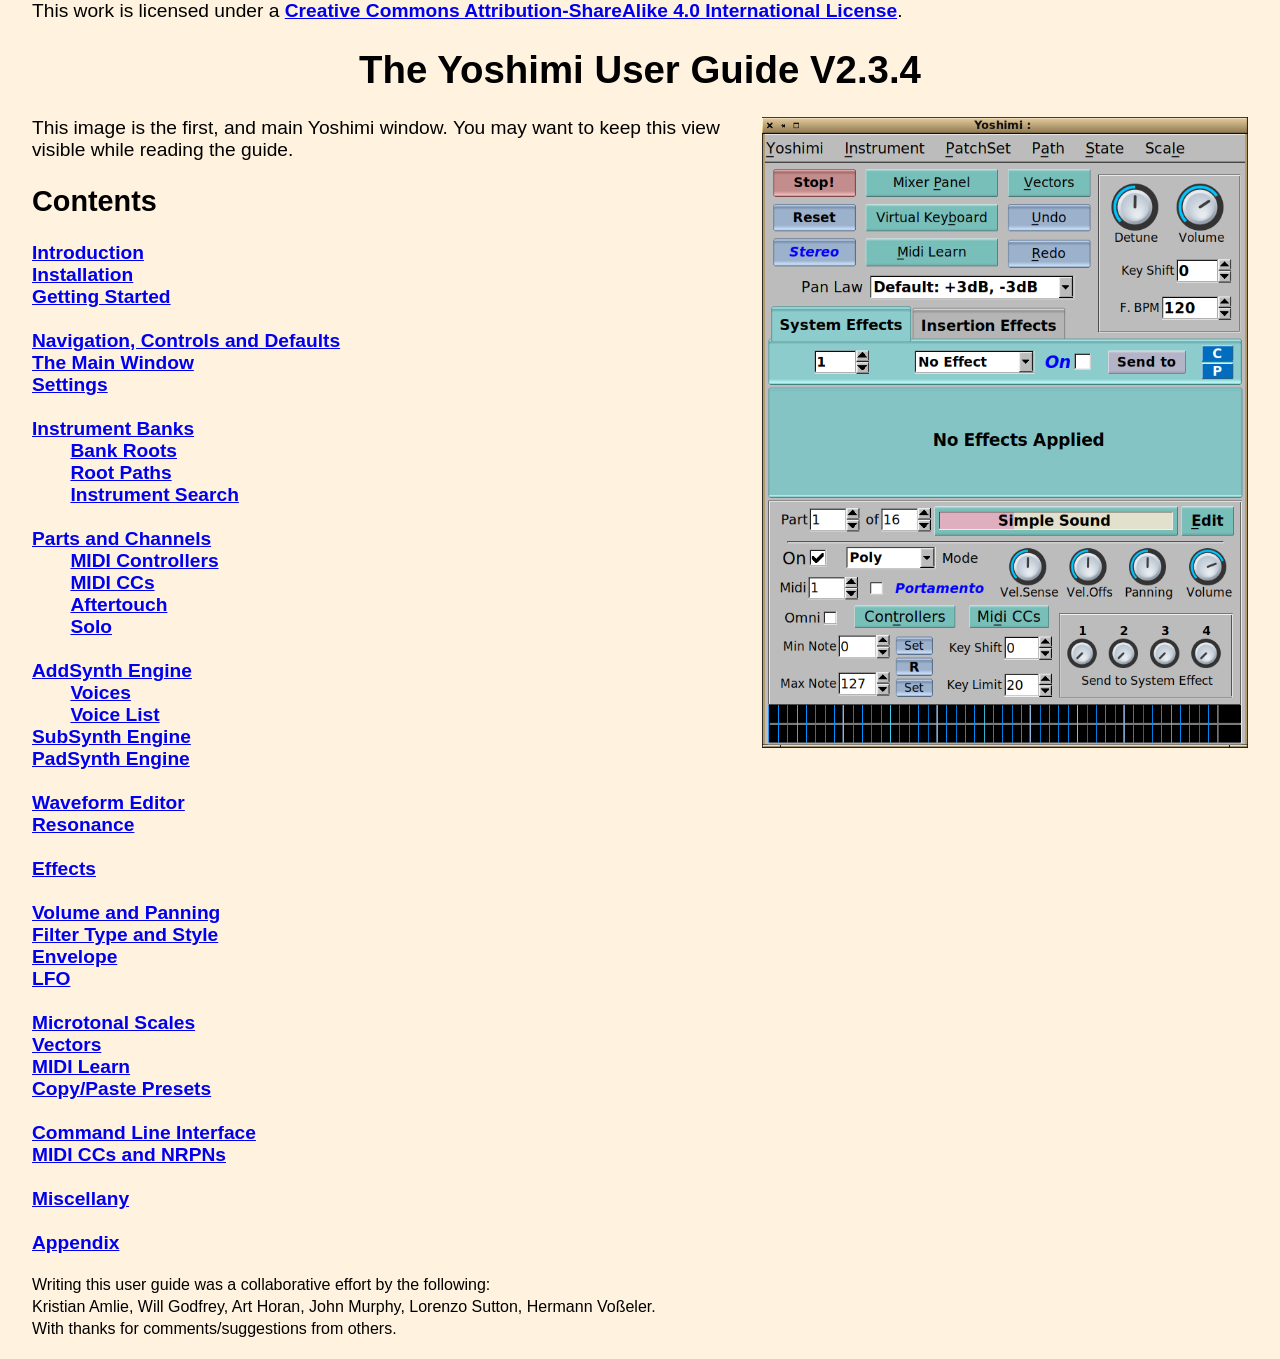
==== src/assets/docs/user-guide/index.html @ e6a0bc2c "Rework website and add dark mode" ====
<!DOCTYPE html>
<html>
  <head>
    <meta http-equiv="content-type" content="text/html; charset=UTF-8">
    <title>Yoshimi User Manual</title>
    <link rel="stylesheet" type="text/css" href="files/style.css">
    <!--<a rel="license" href="http://creativecommons.org/licenses/by-sa/4.0/"><img alt="Creative Commons License" style="border-width:0" src="https://i.creativecommons.org/l/by-sa/4.0/88x31.png" /></a> -->
    This work is licensed under a <a rel="license" href="http://creativecommons.org/licenses/by-sa/4.0/">Creative Commons Attribution-ShareAlike 4.0 International License</a>.
  </head>
  <body>
  <!-- The next line must not be changed in any way. It is edited at build time -->
    <h1 style="text-align: center;">The Yoshimi User Guide V2.3.4<!--xxxxx--></h1>


    <img src="images/main.png" alt="Contents Window" class="image">
    <p>
    This image is the first, and main Yoshimi window. You may want to keep this view visible while reading the guide.
    </p>
    <h2>Contents</h2>
    <a href="introduction/introduction.html">Introduction</a> <br>
    <a href="install/install.html">Installation</a> <br>
    <a href="starting/starting.html">Getting Started</a>
    <br>
    <br>
    <a href="navigation/navigation.html">Navigation, Controls and Defaults</a>
    <br>
    <a href="main.html">The Main Window</a>
    <br>
    <a href="config/config.html">Settings</a>
    <br><br>
    <a href="bank/bank.html">Instrument Banks</a>
    <div class="tab">
    <a href="bank/bank.html#root">Bank Roots</a>
    <br>
    <a href="bank/bank.html#path">Root Paths</a>
    <br>
    <a href="bank/search.html">Instrument Search</a>
    </div>
    <br>
    <a href="part/part.html">Parts and Channels</a>
    <div class="tab">
    <a href="part/controllers.html">MIDI Controllers</a>
    <br>
    <a href="part/controllers.html#midiccs">MIDI CCs</a>
    <br>
    <a href="part/part.html#aftertouch">Aftertouch</a>
    <br>
    <a href="part/solo.html">Solo</a>
    </div>
    <br>
    <a href="add/add.html">AddSynth Engine</a>
    <div class="tab">
    <a href="add/voice.html">Voices</a>
    <br>
    <a href="add/voicelist.html">Voice List</a>
    </div>
    <a href="sub/sub.html">SubSynth Engine</a>
    <br>
    <a href="pad/pad.html">PadSynth Engine</a>
    <br><br>
    <a href="wave/wave.html">Waveform Editor</a>
    <br>
    <a href="resonance/resonance.html">Resonance</a>
    <br><br>
    <a href="effects/effects.html">Effects</a>
    <br><br>
    <a href="volume/volume.html">Volume and Panning</a>
    <br>
    <a href="filter/filter.html">Filter Type and Style</a>
    <br>
    <a href="envelope/envelope.html">Envelope</a>
    <br>
    <a href="lfo/lfo.html">LFO</a>
    <br><br>
    <a href="scale/scale.html">Microtonal Scales</a>
    <br>
    <a href="vector/vector.html">Vectors</a>
    <br>
    <a href="mlearn/mlearn.html">MIDI Learn</a>
    <br>
    <a href="preset/preset.html">Copy/Paste Presets</a>
    <br><br>
    <a href="yoshimi_cli.html">Command Line Interface</a>
    <br>
    <a href="cc_nrpn.html">MIDI CCs and NRPNs</a>
    <br><br>
    <a href="miscellany.html">Miscellany</a>
    <br><br>
    <a href="appendix.html">Appendix</a>
    <p>
    <small>Writing this user guide was a collaborative effort by the following:
    <br>
    Kristian&nbsp;Amlie, Will&nbsp;Godfrey, Art&nbsp;Horan, John&nbsp;Murphy, Lorenzo&nbsp;Sutton, Hermann&nbsp;Voßeler.
    <br>
    With thanks for comments/suggestions from others.</small>
    </p>
  </body>
</html>
---- src/assets/docs/user-guide/files/style.css ----
body {
    background-color: #fff3df;
    min-width: 476px;
    width: 95%;
    margin: auto;
    #margin-top: 0.5em;
    font-family: Arial, Helvetica;
    font-size: 1.2em;
}

a:link {
    font-weight: bold;
}

.wideline {
    width: 100%;
}

.navbar {
    position: sticky;
    #margin-top: 0.5em;
    background-color: #fff3df;
    top: 0;
}

.tab {
    margin-left: 2em;
}

.up {
    float: right;
}

.warn {
    color: #ff0000;
    font-weight: bold;
}

.image {
    float: right;
    width: 40%;
    padding-left: 15px;
}

.code {
    margin-left: 2em;
    font-family: courier;
    font-size: 0.9em;
    white-space:pre-wrap;
}

.right-half {
    float: right;
    width: 49.5%;
    padding-left: 15px;
}
.double {
    width: 49.5%;
}

.triple {
    width: 32%;
}

.small {
    float: right;
    width: 20%;
    padding-left: 15px;
}

.tiny {
    float: right;
    width: 12%;
    padding-left: 15px;
}

@media (max-width: 644px) {
  .image {
    float: left;
    width: 98%;
    padding-left: 5px;
  }
  .right-half {
    width: 98%;
    padding-right: 5px;
  }
  .double {
      width: 98%;
      padding-left: 5px;
      padding-right: 5px;
  }
  .triple {
      width: 98%;
  }
  .small {
    width: 50%;
    padding-top: 10px;
  }
  .tiny {
    width: 20%;
  }
}
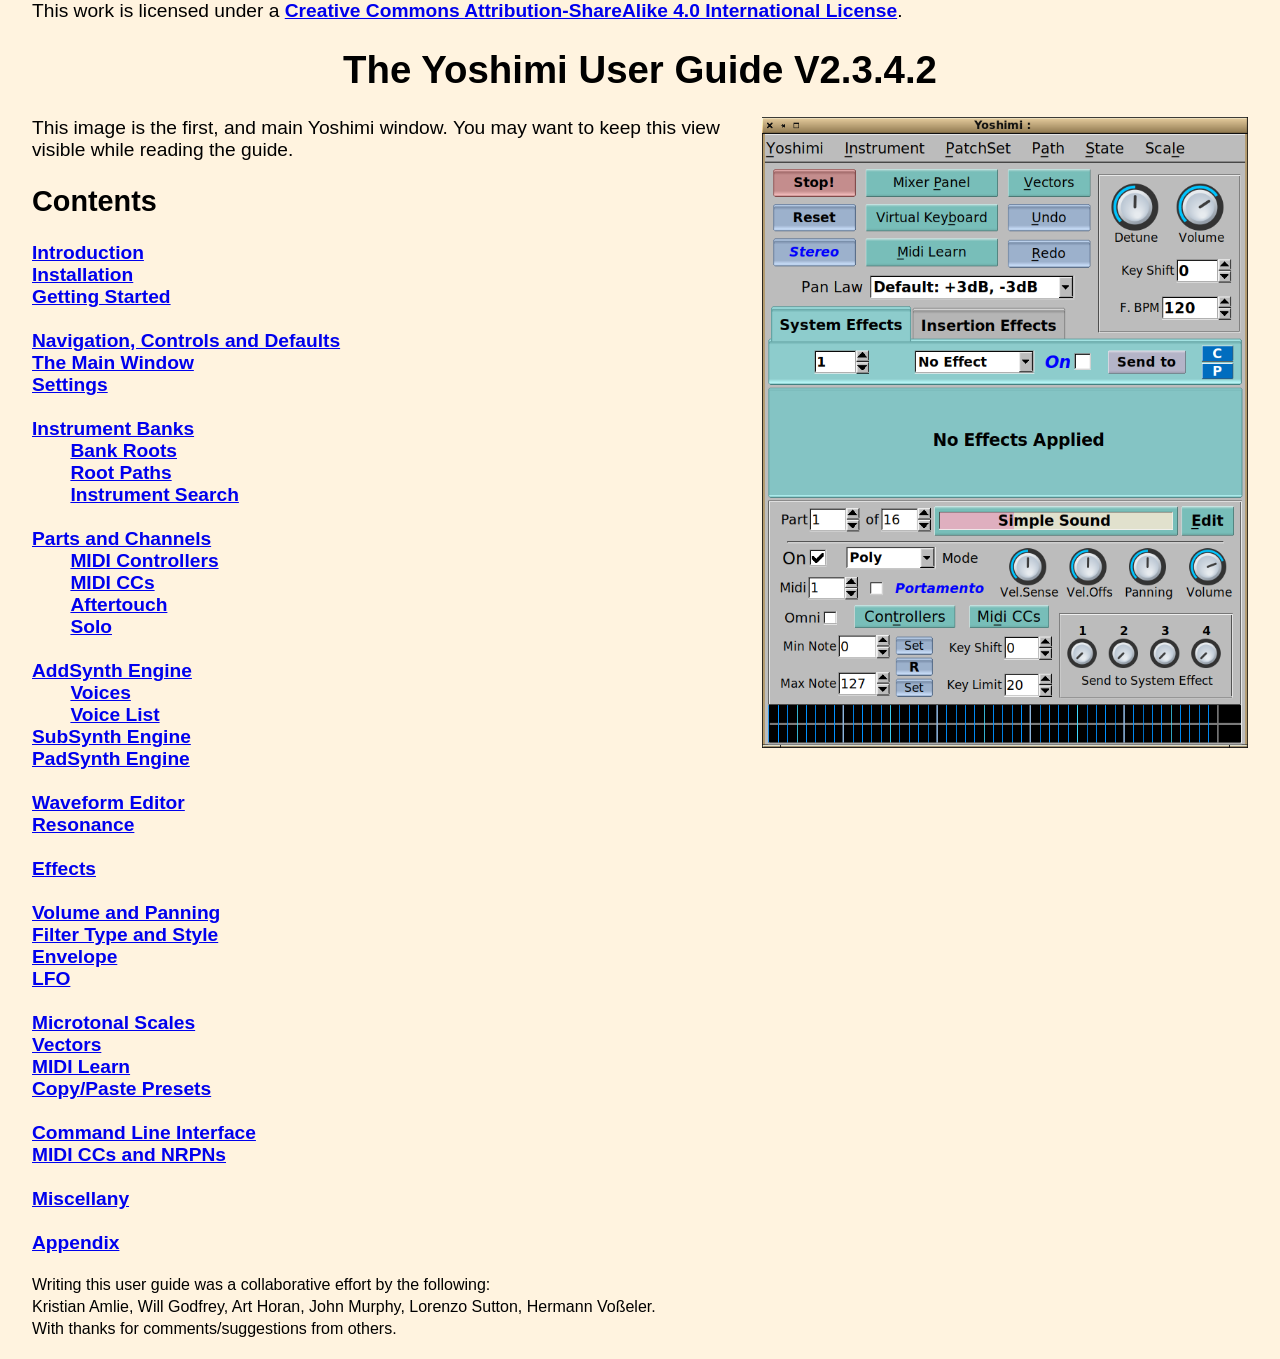
==== commit 799f4cc7: "Update guide and version data for 2.3.4.2" ====
--- a/src/assets/docs/user-guide/index.html
+++ b/src/assets/docs/user-guide/index.html
@@ -9,7 +9,7 @@
   </head>
   <body>
   <!-- The next line must not be changed in any way. It is edited at build time -->
-    <h1 style="text-align: center;">The Yoshimi User Guide V2.3.4<!--xxxxx--></h1>
+    <h1 style="text-align: center;">The Yoshimi User Guide V2.3.4.2<!--xxx--></h1>
 
 
     <img src="images/main.png" alt="Contents Window" class="image">
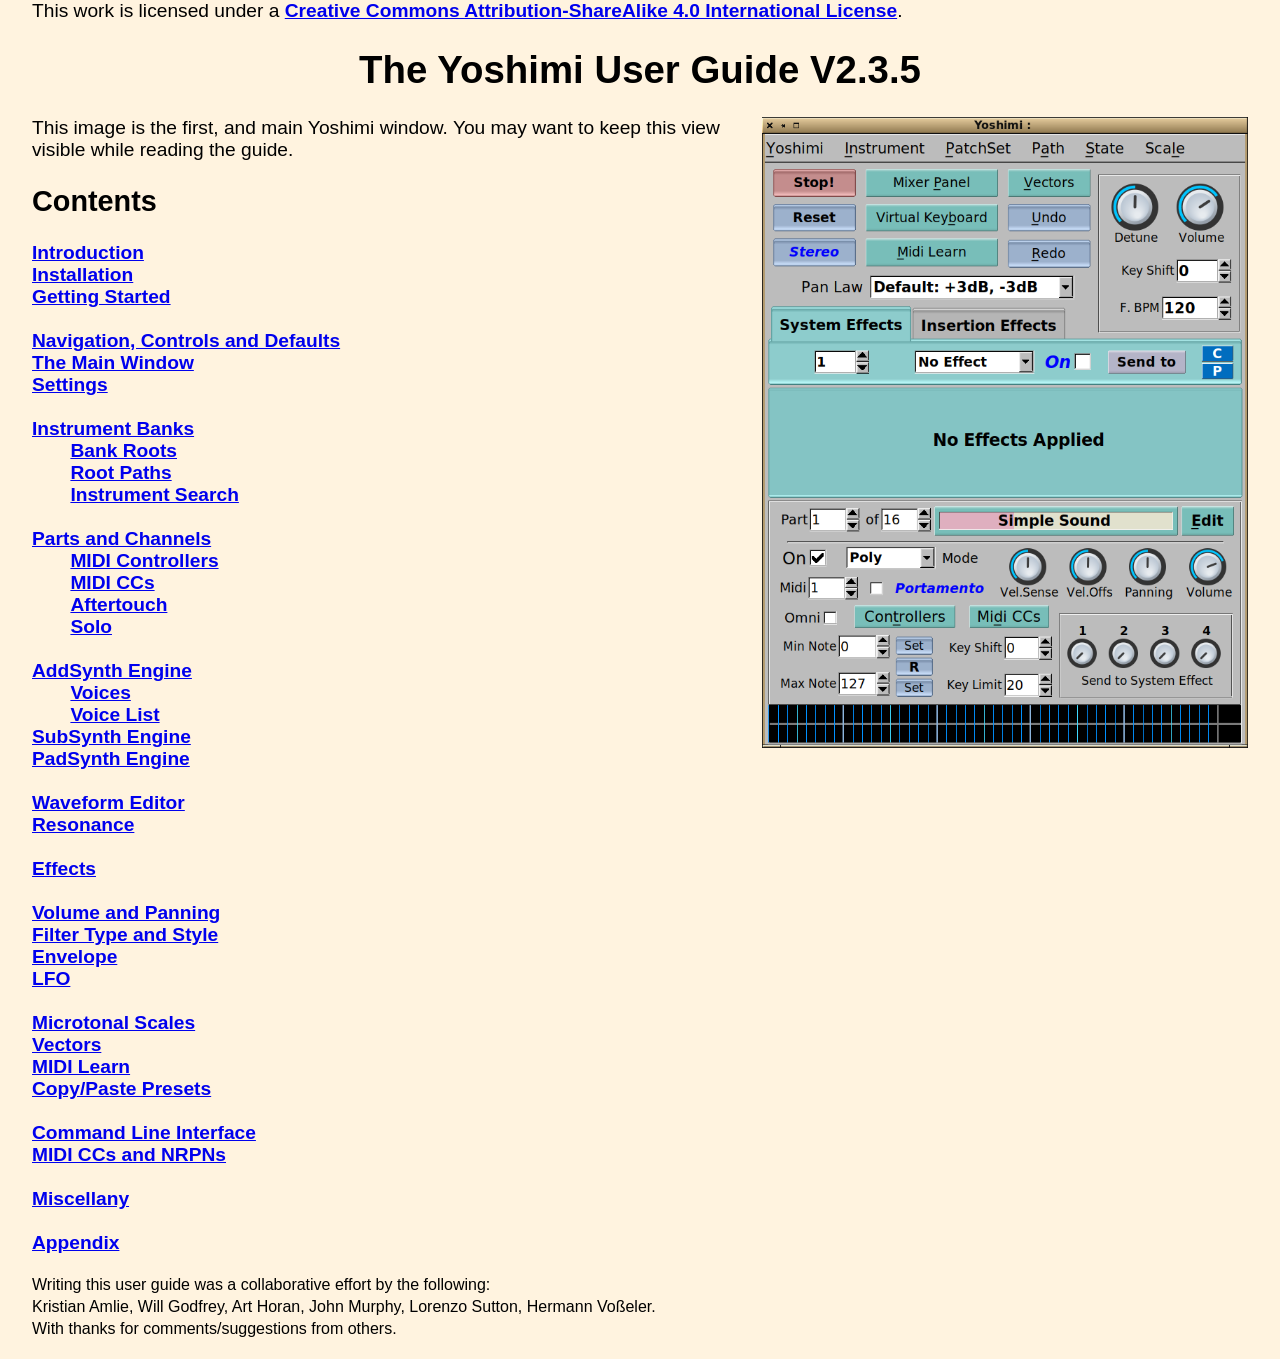
==== commit beb3adb8: "Update versions, docs and history notes for 2.3.5 The screenshot for the subsynth still needs to be " ====
--- a/src/assets/docs/user-guide/index.html
+++ b/src/assets/docs/user-guide/index.html
@@ -9,7 +9,7 @@
   </head>
   <body>
   <!-- The next line must not be changed in any way. It is edited at build time -->
-    <h1 style="text-align: center;">The Yoshimi User Guide V2.3.4.2<!--xxx--></h1>
+    <h1 style="text-align: center;">The Yoshimi User Guide V2.3.5<!--xxxxx--></h1>
 
 
     <img src="images/main.png" alt="Contents Window" class="image">
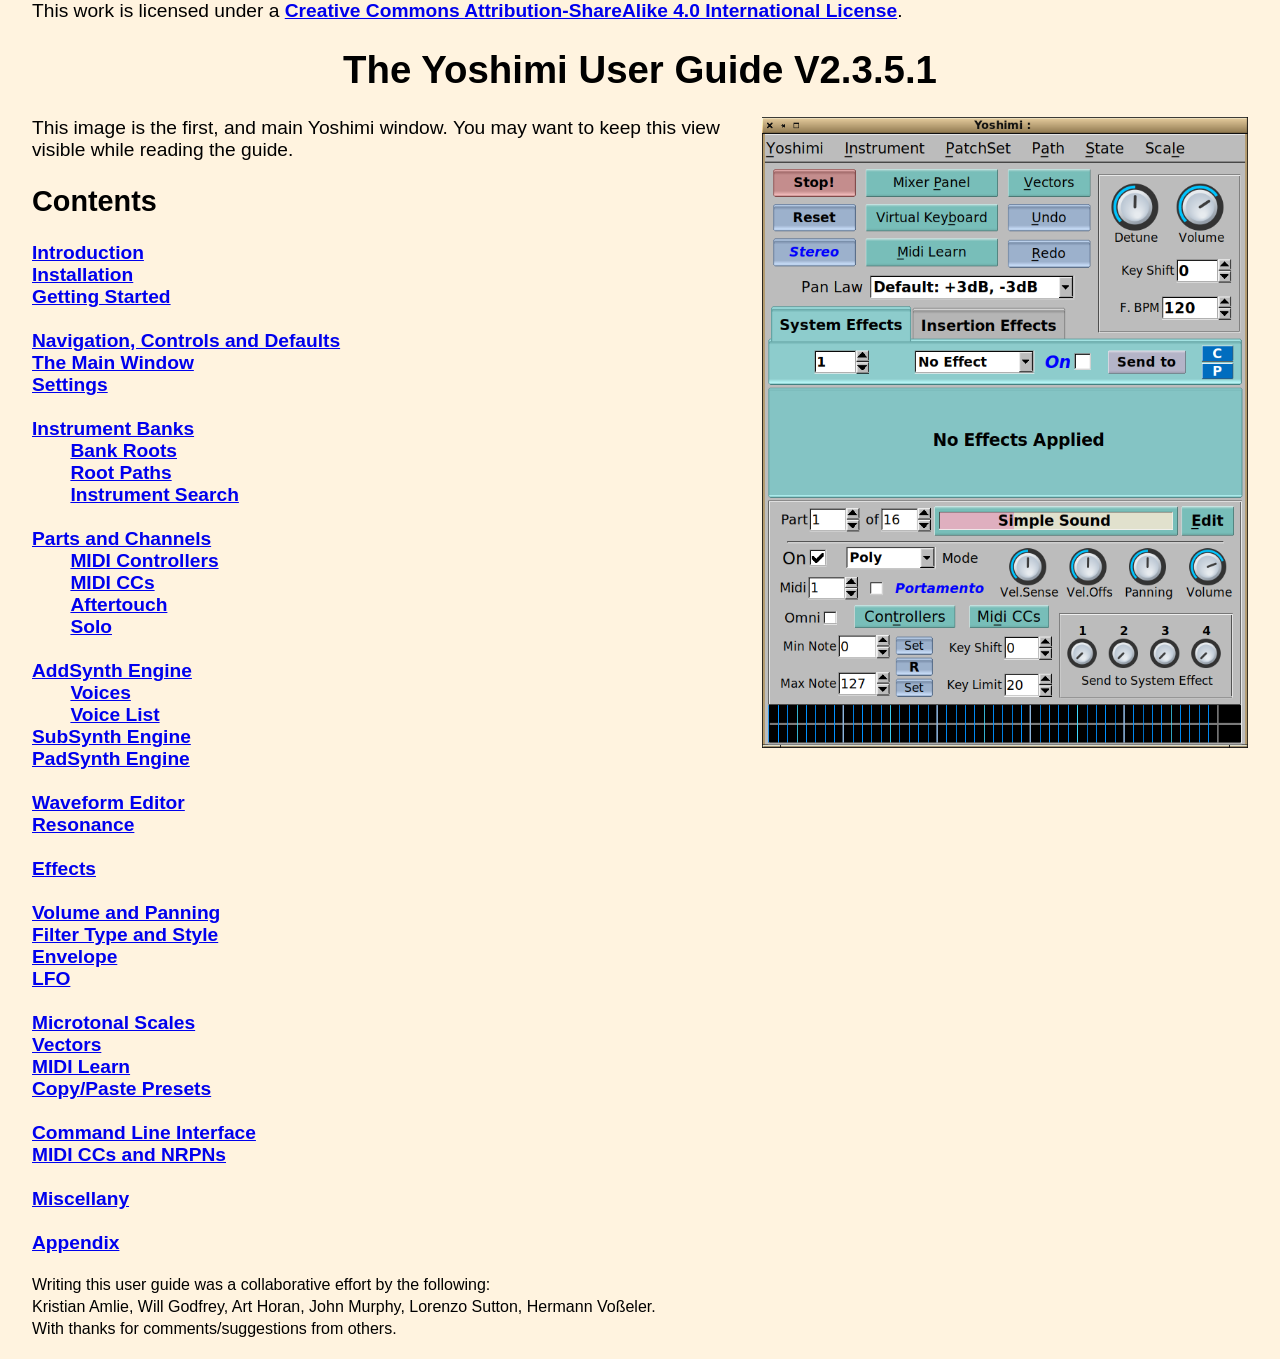
==== commit 96633a11: "Update website for 2.3.5.1" ====
--- a/src/assets/docs/user-guide/index.html
+++ b/src/assets/docs/user-guide/index.html
@@ -9,7 +9,7 @@
   </head>
   <body>
   <!-- The next line must not be changed in any way. It is edited at build time -->
-    <h1 style="text-align: center;">The Yoshimi User Guide V2.3.5<!--xxxxx--></h1>
+    <h1 style="text-align: center;">The Yoshimi User Guide V2.3.5.1<!--xxx--></h1>
 
 
     <img src="images/main.png" alt="Contents Window" class="image">
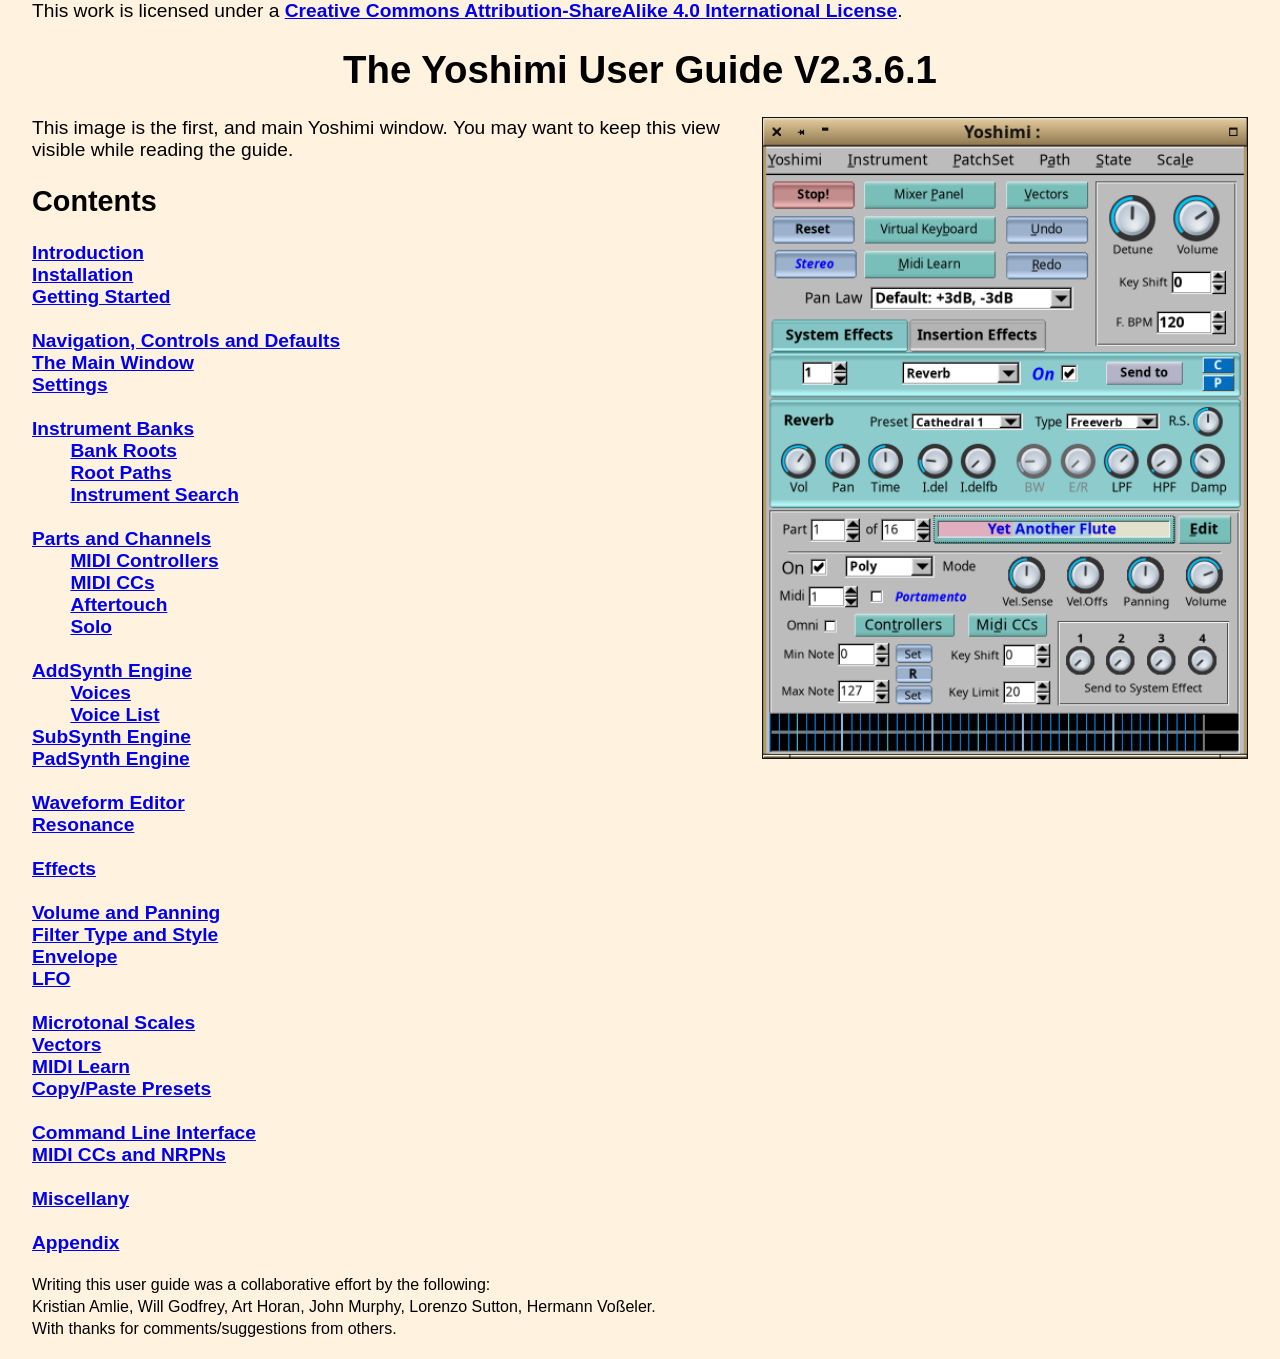
==== commit 2ae64663: "Update versions and docs for 2.3.6.1" ====
--- a/src/assets/docs/user-guide/index.html
+++ b/src/assets/docs/user-guide/index.html
@@ -9,7 +9,7 @@
   </head>
   <body>
   <!-- The next line must not be changed in any way. It is edited at build time -->
-    <h1 style="text-align: center;">The Yoshimi User Guide V2.3.5.1<!--xxx--></h1>
+    <h1 style="text-align: center;">The Yoshimi User Guide V2.3.6.1<!--xxx--></h1>
 
 
     <img src="images/main.png" alt="Contents Window" class="image">
